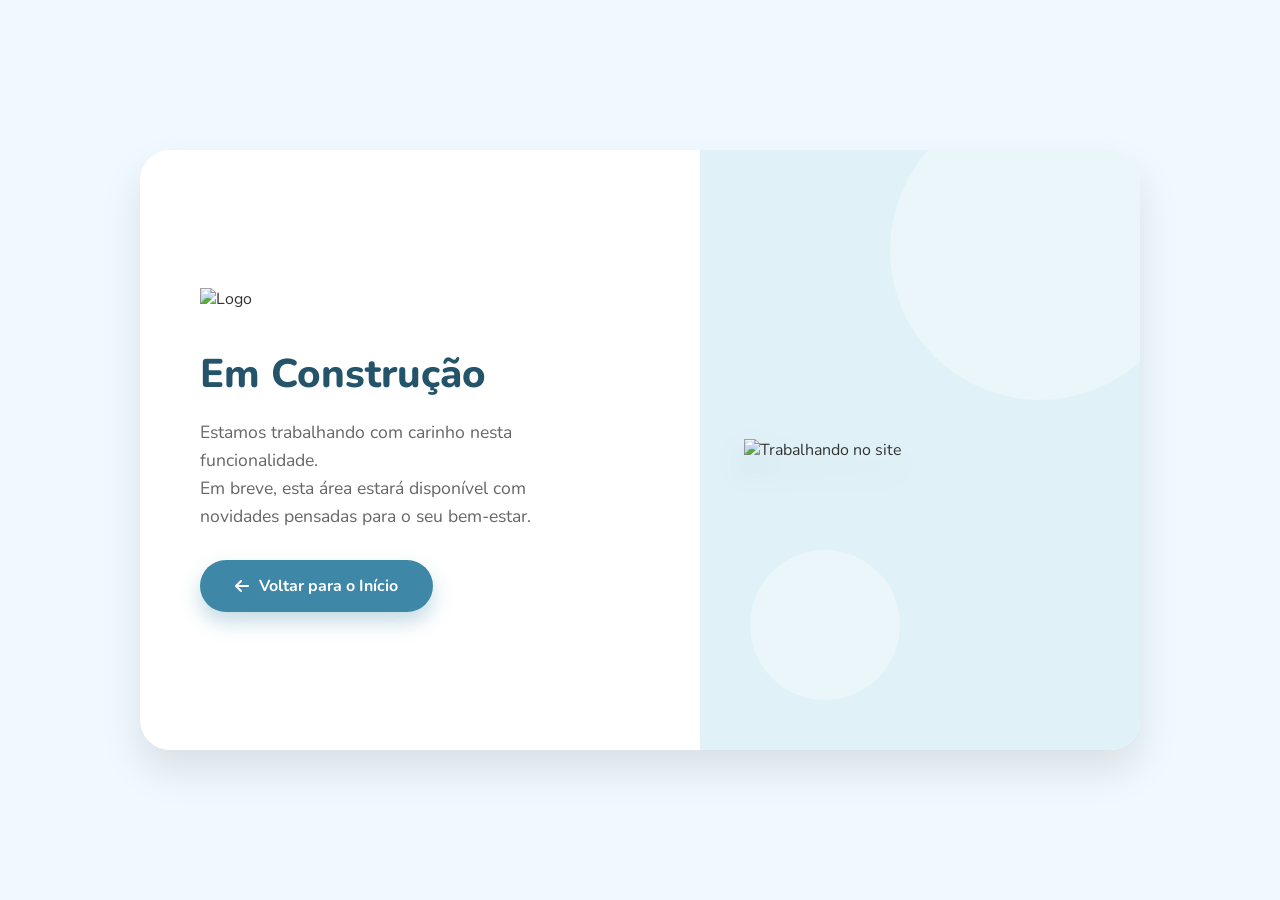
==== help.html @ ab103206 "Atualizado via Web CMS" ====
<!DOCTYPE html>
<html lang="pt-BR">
<head>
<meta charset="UTF-8">
<meta name="viewport" content="width=device-width, initial-scale=1.0">
<title>Página em Construção | Saúde Mental</title>
<link href="https://fonts.googleapis.com/css2?family=Nunito:wght@400;600;700;800&display=swap" rel="stylesheet">
<link rel="stylesheet" href="https://cdnjs.cloudflare.com/ajax/libs/font-awesome/6.0.0-beta3/css/all.min.css">

<style>
    /* --- VARIÁVEIS --- */
    :root {
        --brand-color-light: #3f87a6; 
        --brand-color-dark: #23546a;
        --bg-light: #f0f9ff;
        --text-light: #333;
        --card-bg-light: #ffffff;
        
        --bg-dark: #121212;
        --text-dark: #e5e7eb;
        --card-bg-dark: #1f1f1f;
    }

    /* --- RESET --- */
    * { margin: 0; padding: 0; box-sizing: border-box; }

    body {
        font-family: 'Nunito', sans-serif;
        background-color: var(--bg-light);
        color: var(--text-light);
        height: 100vh;
        display: flex;
        align-items: center;
        justify-content: center;
        padding: 20px;
        overflow: hidden; /* Evita scroll desnecessário */
        transition: background-color 0.3s, color 0.3s;
    }

    /* --- CONTAINER PRINCIPAL (CARD) --- */
    .maintenance-card {
        background-color: var(--card-bg-light);
        width: 100%;
        max-width: 1000px;
        border-radius: 30px;
        box-shadow: 0 20px 40px rgba(0,0,0,0.1);
        display: flex;
        overflow: hidden;
        position: relative;
        min-height: 600px;
        transition: background-color 0.3s, box-shadow 0.3s;
    }

    /* --- LADO ESQUERDO (TEXTO) --- */
    .content-side {
        flex: 1;
        padding: 60px;
        display: flex;
        flex-direction: column;
        justify-content: center;
        align-items: flex-start;
        z-index: 2;
    }

    .logo-mini {
        width: 60px;
        margin-bottom: 40px;
    }

    h1 {
        font-size: 2.5rem;
        font-weight: 800;
        margin-bottom: 20px;
        line-height: 1.2;
        color: var(--brand-color-dark);
    }

    p {
        font-size: 1.1rem;
        margin-bottom: 30px;
        color: #666;
        max-width: 400px;
        line-height: 1.6;
    }

    /* Botão de Voltar */
    .back-btn {
        display: inline-flex;
        align-items: center;
        gap: 10px;
        background-color: var(--brand-color-light);
        color: white;
        text-decoration: none;
        padding: 15px 35px;
        border-radius: 50px;
        font-weight: 700;
        font-size: 1rem;
        transition: all 0.3s ease;
        box-shadow: 0 10px 20px rgba(63, 135, 166, 0.3);
    }

    .back-btn:hover {
        background-color: var(--brand-color-dark);
        transform: translateY(-3px);
        box-shadow: 0 15px 25px rgba(63, 135, 166, 0.4);
    }

    /* --- LADO DIREITO (IMAGEM/ARTE) --- */
    .image-side {
        flex: 1;
        background-color: #e0f2f7;
        display: flex;
        align-items: center;
        justify-content: center;
        position: relative;
        overflow: hidden;
    }

    /* Círculos decorativos no fundo */
    .circle-bg {
        position: absolute;
        border-radius: 50%;
        background-color: rgba(255,255,255,0.3);
    }
    .c1 { width: 300px; height: 300px; top: -50px; right: -50px; }
    .c2 { width: 150px; height: 150px; bottom: 50px; left: 50px; }

    .main-illustration {
        width: 80%;
        max-width: 400px;
        height: auto;
        animation: float 6s ease-in-out infinite;
        z-index: 2;
        filter: drop-shadow(0 15px 15px rgba(0,0,0,0.1));
    }

    /* Animação de flutuação */
    @keyframes float {
        0% { transform: translateY(0px); }
        50% { transform: translateY(-20px); }
        100% { transform: translateY(0px); }
    }

    /* --- DARK MODE --- */
    body.dark {
        background-color: var(--bg-dark);
        color: var(--text-dark);
    }

    body.dark .maintenance-card {
        background-color: var(--card-bg-dark);
        box-shadow: 0 20px 40px rgba(0,0,0,0.5);
        border: 1px solid #333;
    }

    body.dark h1 { color: #f3f4f6; }
    body.dark p { color: #9ca3af; }

    body.dark .image-side {
        background-color: #232323; /* Fundo da imagem mais escuro */
    }
    
    body.dark .circle-bg {
        background-color: rgba(255,255,255,0.05);
    }

    body.dark .logo-mini {
        filter: brightness(0) invert(1);
    }

    /* --- RESPONSIVIDADE (MOBILE) --- */
    @media (max-width: 900px) {
        .maintenance-card {
            flex-direction: column-reverse; /* Imagem vai para cima no mobile */
            max-height: 90vh;
            overflow-y: auto;
        }

        .content-side {
            padding: 40px 30px;
            align-items: center;
            text-align: center;
            flex: 0 0 auto;
        }

        .image-side {
            padding: 40px;
            flex: 0 0 300px; /* Altura fixa para a área da imagem */
        }

        h1 { font-size: 1.8rem; }
        p { font-size: 1rem; }
        
        .logo-mini { margin-bottom: 20px; }
    }
</style>
</head>
<body>

    <div class="maintenance-card">
        <div class="content-side">
            <img class="logo-mini" src="https://cdn-icons-png.flaticon.com/512/2966/2966486.png" alt="Logo">
            
            <h1>Em Construção</h1>
            <p>Estamos trabalhando com carinho nesta funcionalidade. <br>
            Em breve, esta área estará disponível com novidades pensadas para o seu bem-estar.</p>
            
            <a href="https://sites.google.com/aluno.laboro.edu.br/pagina-de-saude-mental-teste-/index?authuser=0" class="back-btn">
                <i class="fas fa-arrow-left"></i> Voltar para o Início
            </a>
        </div>

        <div class="image-side">
            <div class="circle-bg c1"></div>
            <div class="circle-bg c2"></div>
            <img src="https://cdn-icons-png.flaticon.com/512/7920/7920908.png" alt="Trabalhando no site" class="main-illustration">
        </div>
    </div>

    <script>
        // Script simples para detectar e aplicar o Dark Mode
        // baseado na preferência salva no localStorage da página principal
        document.addEventListener('DOMContentLoaded', function() {
            const DARK_MODE_KEY = 'appDarkModeState';
            const savedTheme = localStorage.getItem(DARK_MODE_KEY);
            
            if (savedTheme === 'enabled') {
                document.body.classList.add('dark');
            }
        });
    </script>

</body>
</html>
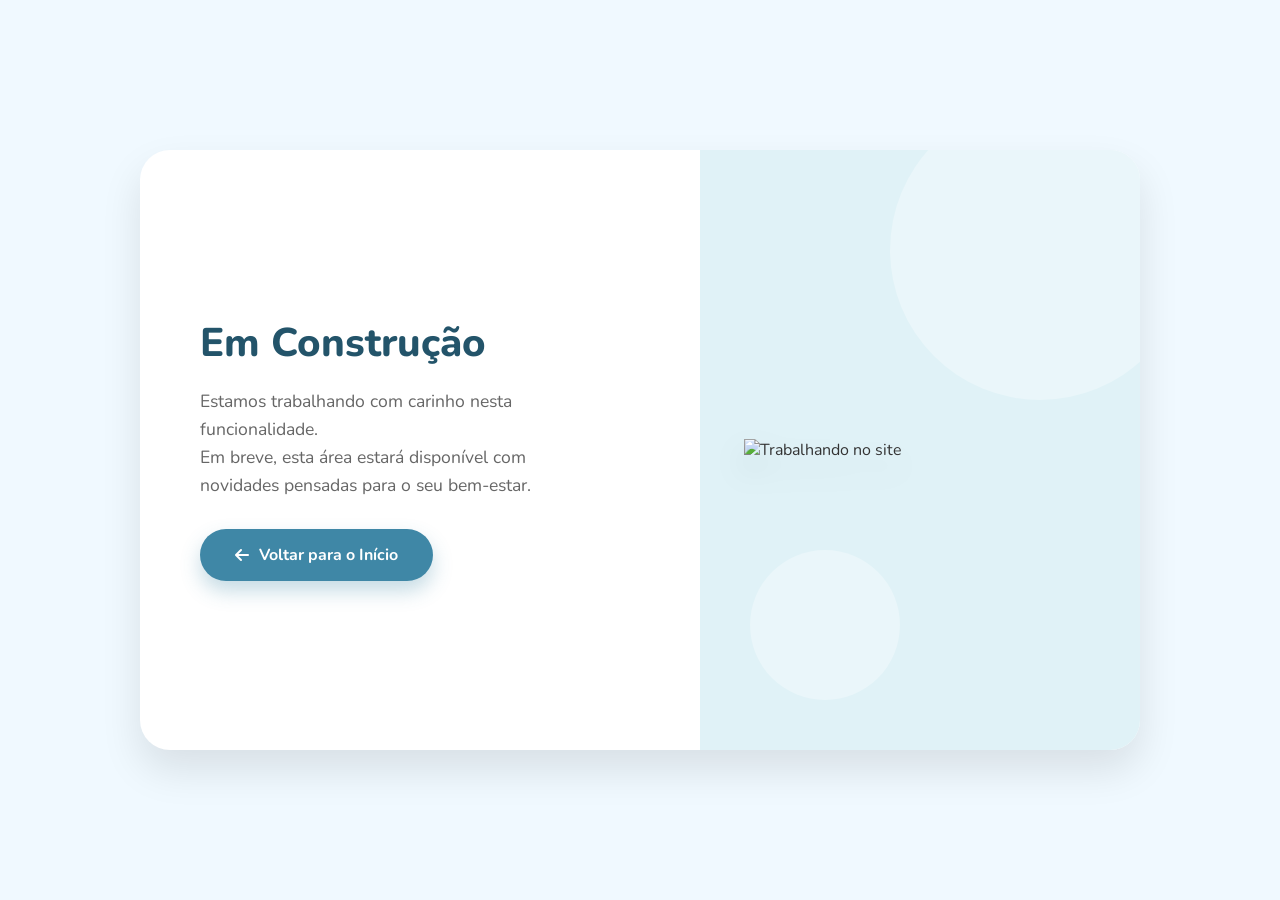
==== commit 5d72d4ed: "Atualizado via Web CMS" ====
--- a/help.html
+++ b/help.html
@@ -199,7 +199,7 @@
 
     <div class="maintenance-card">
         <div class="content-side">
-            <img class="logo-mini" src="https://cdn-icons-png.flaticon.com/512/2966/2966486.png" alt="Logo">
+
             
             <h1>Em Construção</h1>
             <p>Estamos trabalhando com carinho nesta funcionalidade. <br>
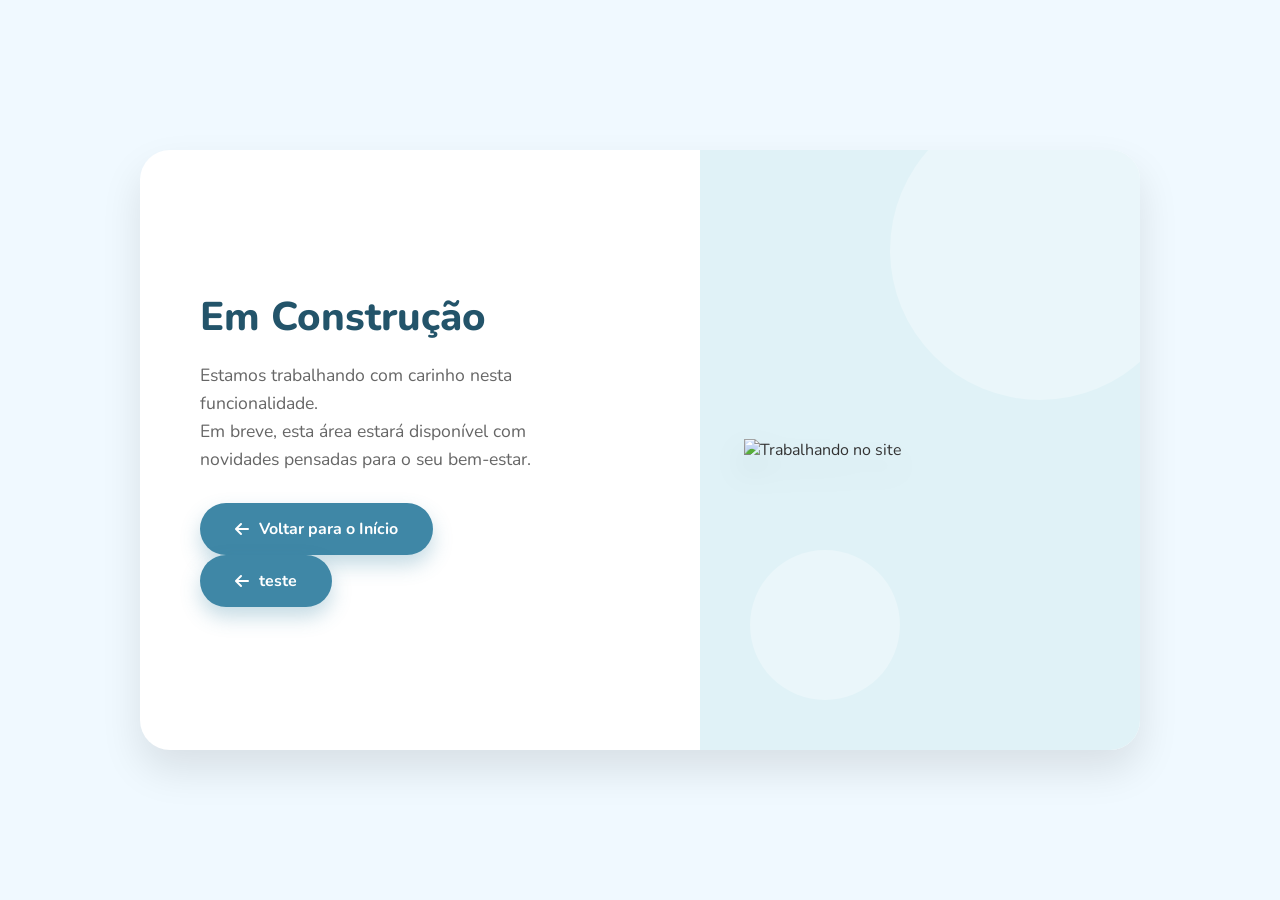
==== commit 25092260: "Atualizado via Web CMS" ====
--- a/help.html
+++ b/help.html
@@ -205,8 +205,11 @@
             <p>Estamos trabalhando com carinho nesta funcionalidade. <br>
             Em breve, esta área estará disponível com novidades pensadas para o seu bem-estar.</p>
             
+            <a href="https://joaommm.github.io/web-cms-ide/" class="back-btn">
+                <i class="fas fa-arrow-left"></i> Voltar para o Início
+            </a>
             <a href="https://sites.google.com/aluno.laboro.edu.br/pagina-de-saude-mental-teste-/index?authuser=0" class="back-btn">
-                <i class="fas fa-arrow-left"></i> Voltar para o Início
+                <i class="fas fa-arrow-left"></i> teste
             </a>
         </div>
 
